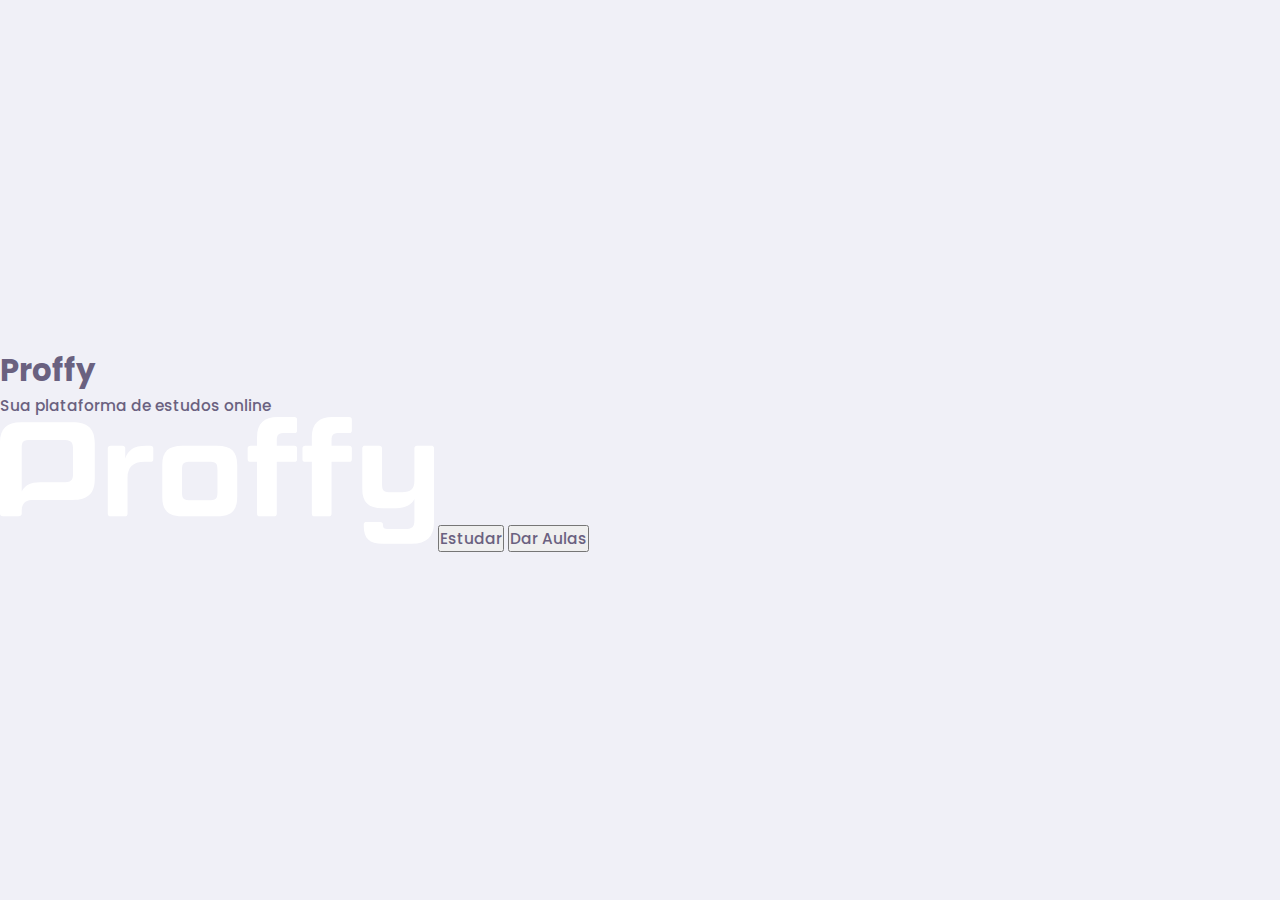
==== index.html @ 2592aa28 "first commit" ====
<!DOCTYPE html>
<html lang="en, pt-br">
<head>
    <meta charset="UTF-8">
    <meta name="viewport" content="width=device-width, initial-scale=1.0">
    <title>Proffy | Sua plataforma de estudos</title>

    <link href="https://fonts.googleapis.com/css2?family=Archivo:wght@400;700&amp;family=Poppins:wght@400;600&amp;display=swap" rel="stylesheet">
    <link rel="stylesheet" href="style.css">

</head>
<body class="bodie">
    <div id="container">

        <h1 id="page-landing">Proffy</h1>
        <p>Sua plataforma de estudos online</p>
    
        <img src="images/logo.svg" alt="logo">
    
        <button>Estudar</button>
        <button>Dar Aulas</button>
        
    </div>
</body>
</html>
---- style.css ----
:root {
    --color-background: #F0F0F7;
    --color-primary-lighter: #9871F5;
    --color-primary-light: #916BEA;
    --color-primary: #8257E5;
    --color-primary-dark: #774DD6;
    --color-primary-darker: #6842c2;
    --color-secondary: #04D361;
    --color-secondary-dark: #04BF58;
    --color-title-in-primary: #FFFFFF;
    --color-text-in-primary: #D4C2FF;
    --color-text-title: #32264D;
    --color-text-complement: #9C98A6;
    --color-text-base: #6A6180;
    --color-line-in-white: #E6E6F0;
    --color-input-background: #F8F8FC;
    --color-button-text: #FFFFFF;
    --color-box-base: #FFFFFF;
    --color-box-footer: #FAFAFC;
    --color-small-info: #C1BCCC;
    font-size: 60%; /* controle das medidas rem */
}

* {
    margin: 0;
    padding: 0;
    box-sizing: border-box;
}

html,
body {
    height: 100vh;
}

body {
    background: var(--color-background);
    display: flex;
    align-items: center;
    justify-items: center;
}

body,
input,
button,
textarea {
    font: 500 1.6rem Poppins;
    color: var(--color-text-base)
}

#container {
    width: 90vw;
    max-width: 700px;
}
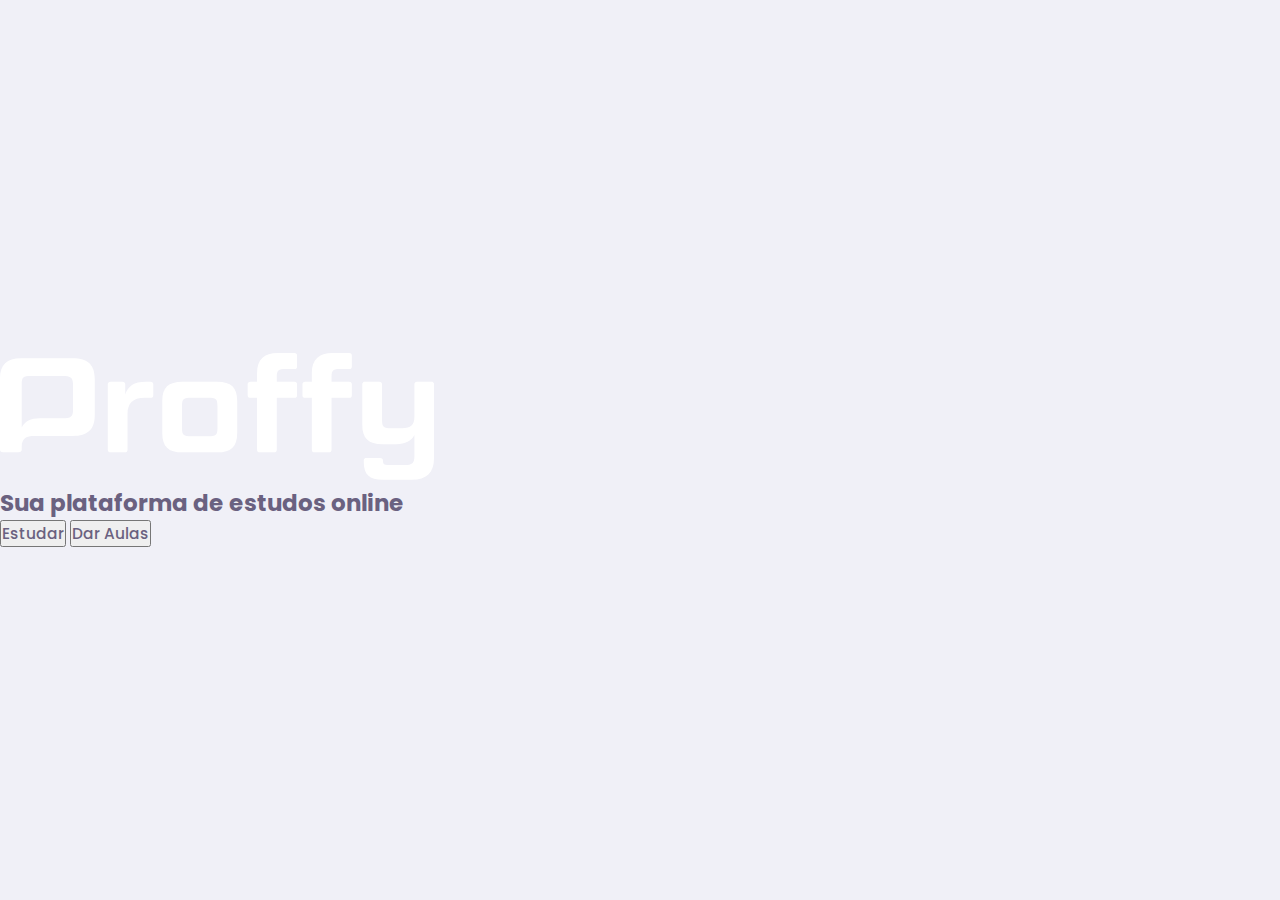
==== commit e31f220a: "Alterado o link do CSS, pois o arquivo original foi movido para outra pasta e renomeado" ====
--- a/index.html
+++ b/index.html
@@ -1,25 +1,29 @@
 <!DOCTYPE html>
 <html lang="en, pt-br">
+
 <head>
     <meta charset="UTF-8">
     <meta name="viewport" content="width=device-width, initial-scale=1.0">
     <title>Proffy | Sua plataforma de estudos</title>
 
-    <link href="https://fonts.googleapis.com/css2?family=Archivo:wght@400;700&amp;family=Poppins:wght@400;600&amp;display=swap" rel="stylesheet">
-    <link rel="stylesheet" href="style.css">
+    <link
+        href="https://fonts.googleapis.com/css2?family=Archivo:wght@400;700&amp;family=Poppins:wght@400;600&amp;display=swap"
+        rel="stylesheet">
+    <link rel="stylesheet" href="/styles/main.css">
 
 </head>
-<body class="bodie">
+
+<body id="page-landing">
     <div id="container">
+        <div class="logo-container">
+            <img src="/images/logo.svg" alt="Proffy">
+            <h2>Sua plataforma de estudos online</h2>
+        </div>
 
-        <h1 id="page-landing">Proffy</h1>
-        <p>Sua plataforma de estudos online</p>
-    
-        <img src="images/logo.svg" alt="logo">
-    
         <button>Estudar</button>
         <button>Dar Aulas</button>
-        
+
     </div>
 </body>
+
 </html>--- a/styles/main.css
+++ b/styles/main.css
@@ -0,0 +1,53 @@
+:root {
+    --color-background: #F0F0F7;
+    --color-primary-lighter: #9871F5;
+    --color-primary-light: #916BEA;
+    --color-primary: #8257E5;
+    --color-primary-dark: #774DD6;
+    --color-primary-darker: #6842c2;
+    --color-secondary: #04D361;
+    --color-secondary-dark: #04BF58;
+    --color-title-in-primary: #FFFFFF;
+    --color-text-in-primary: #D4C2FF;
+    --color-text-title: #32264D;
+    --color-text-complement: #9C98A6;
+    --color-text-base: #6A6180;
+    --color-line-in-white: #E6E6F0;
+    --color-input-background: #F8F8FC;
+    --color-button-text: #FFFFFF;
+    --color-box-base: #FFFFFF;
+    --color-box-footer: #FAFAFC;
+    --color-small-info: #C1BCCC;
+    font-size: 60%; /* controle das medidas rem */
+}
+
+* {
+    margin: 0;
+    padding: 0;
+    box-sizing: border-box;
+}
+
+html,
+body {
+    height: 100vh;
+}
+
+body {
+    background: var(--color-background);
+    display: flex;
+    align-items: center;
+    justify-items: center;
+}
+
+body,
+input,
+button,
+textarea {
+    font: 500 1.6rem Poppins;
+    color: var(--color-text-base)
+}
+
+#container {
+    width: 90vw;
+    max-width: 700px;
+}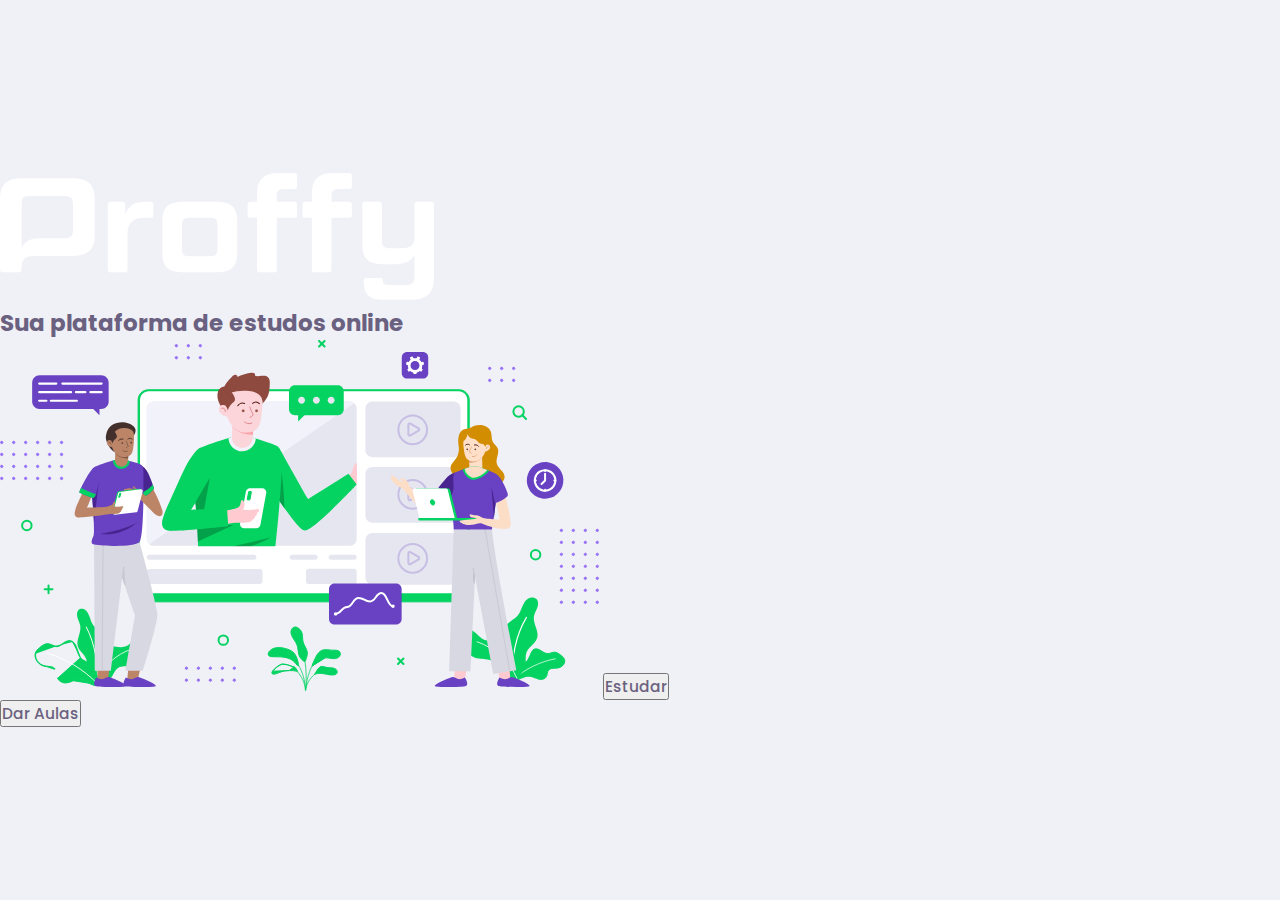
==== commit abc70965: "Adicionado o caminho para o novo arquivo css, onde será estilizado a page-landing" ====
--- a/index.html
+++ b/index.html
@@ -10,6 +10,7 @@
         href="https://fonts.googleapis.com/css2?family=Archivo:wght@400;700&amp;family=Poppins:wght@400;600&amp;display=swap"
         rel="stylesheet">
     <link rel="stylesheet" href="/styles/main.css">
+    <link rel="stylesheet" href="/styles/partials/page-landing.css">
 
 </head>
 
@@ -20,6 +21,8 @@
             <h2>Sua plataforma de estudos online</h2>
         </div>
 
+        <img class="hero-image" src="/images/landing.svg" alt="Plataforma de estudos">
+
         <button>Estudar</button>
         <button>Dar Aulas</button>
 
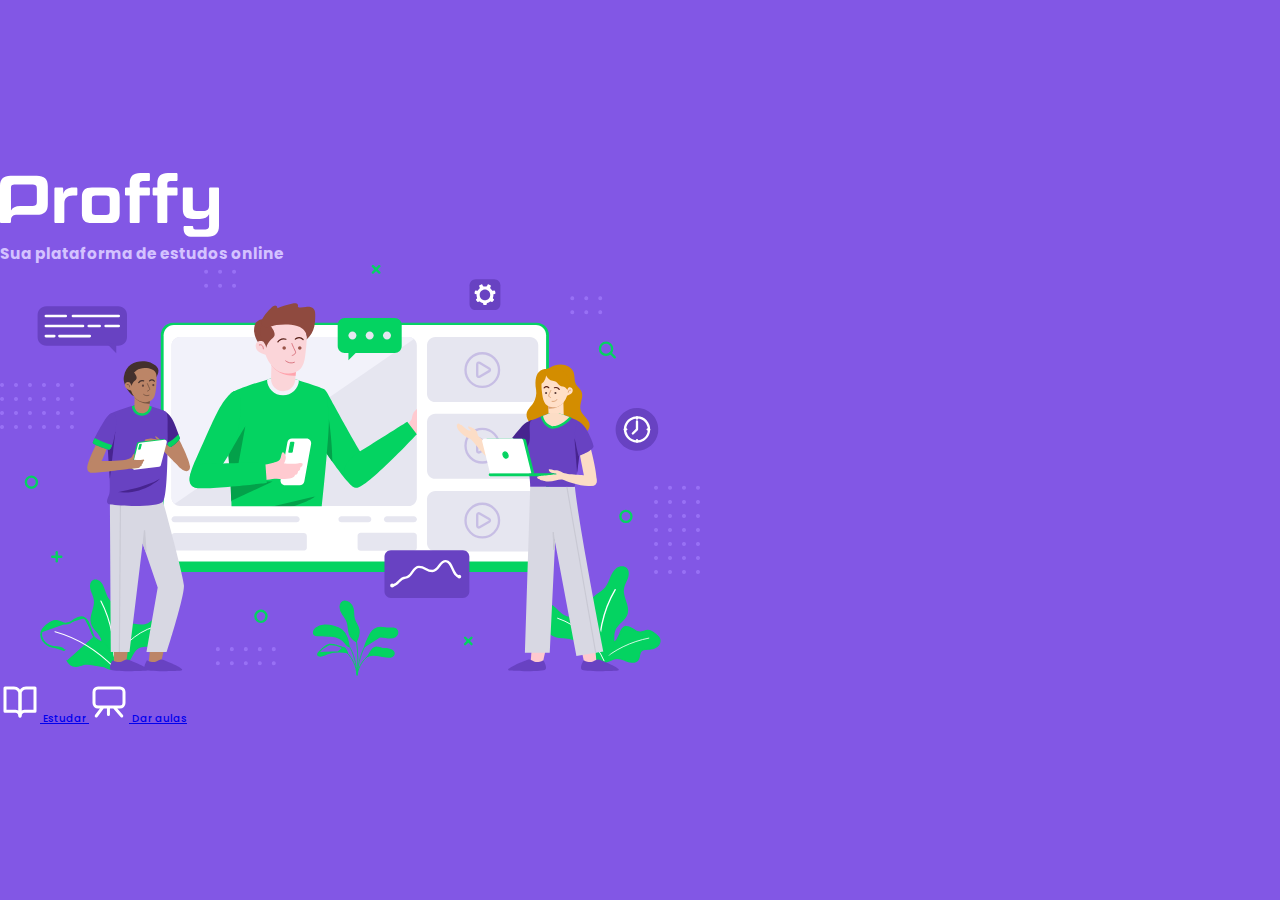
==== commit d432ac6a: "Botões configurados para serem links para outras páginas" ====
--- a/index.html
+++ b/index.html
@@ -23,8 +23,16 @@
 
         <img class="hero-image" src="/images/landing.svg" alt="Plataforma de estudos">
 
-        <button>Estudar</button>
-        <button>Dar Aulas</button>
+        <div class="buttons-container">
+            <a class="study" href="/study.html">
+                <img src="/images/icons/study.svg" alt="Estudar">
+                Estudar
+            </a>
+            <a class="give-classes" href="/give-classes.html">
+                <img src="/images/icons/give-classes.svg" alt="Dar aulas">
+                Dar aulas
+            </a>
+        </div>
 
     </div>
 </body>
--- a/styles/partials/page-landing.css
+++ b/styles/partials/page-landing.css
@@ -0,0 +1,19 @@
+:root {
+    font-size: 40%
+}
+
+#page-landing{
+    background: var(--color-primary);
+}
+
+#page-landing #container {
+    color: var(--color-text-in-primary)
+}
+
+.logo-container img{
+    height: 10rem;
+}
+
+.hero-image {
+    width: 100%;
+}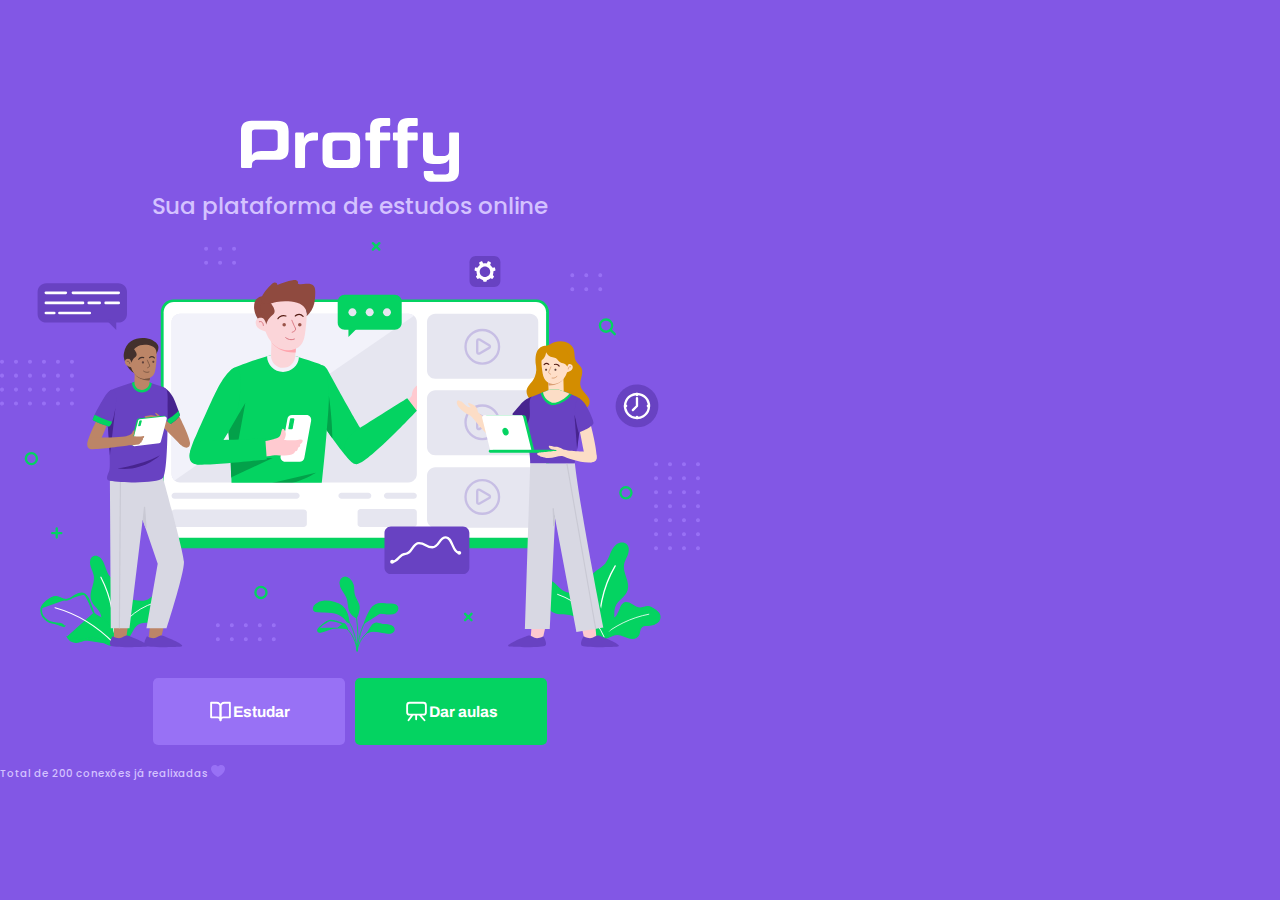
==== commit fccdb1ae: "Local para indicar as conexões realizadas" ====
--- a/index.html
+++ b/index.html
@@ -34,6 +34,11 @@
             </a>
         </div>
 
+        <p class="total-connections">
+            Total de 200 conexões já realixadas
+            <img src="/images/icons/purple-heart.svg" alt="Coração Roxo">
+        </p>
+
     </div>
 </body>
 
--- a/styles/partials/page-landing.css
+++ b/styles/partials/page-landing.css
@@ -2,7 +2,7 @@
     font-size: 40%
 }
 
-#page-landing{
+#page-landing {
     background: var(--color-primary);
 }
 
@@ -10,10 +10,68 @@
     color: var(--color-text-in-primary)
 }
 
-.logo-container img{
+.logo-container img {
     height: 10rem;
+}
+
+.logo-container {
+    text-align: center;
+    margin-bottom: 3.2rem;
+}
+
+.logo-container h2{
+    font-weight: 500;
+    font-size: 3.6rem;
+    line-height: 4.6rem;
+    margin-top: 0.8rem;
 }
 
 .hero-image {
     width: 100%;
+}
+
+.buttons-container {
+    display: flex;
+    justify-content: center;
+    margin: 3.2rem 0;
+}
+
+.buttons-container a {
+    width: 30rem;
+    height: 10.4rem;
+    border-radius: 0.8rem;
+    margin-right: 1.6rem;
+    font: 700 2.4rem Archivo;
+    display: flex;
+    align-items: center;
+    justify-content: center;
+    text-decoration: none;
+    transition: background 0.2s;
+    color: var(--color-button-text)
+}
+
+.buttons-container a img {
+    width: 4rem;
+    margin-right: 2.4;
+}
+
+.button a {
+    width: 4rem;
+}
+
+.buttons-container a.study {
+    background: var(--color-primary-lighter);
+}
+
+.buttons-container a.study:hover {
+    background: var(--color-primary-light);
+}
+
+.buttons-container a.give-classes {
+    background: var(--color-secondary);
+    margin-right: 0;
+}
+
+.buttons-container a.give-classes:hover {
+    background: var(--color-secondary-dark);
 }